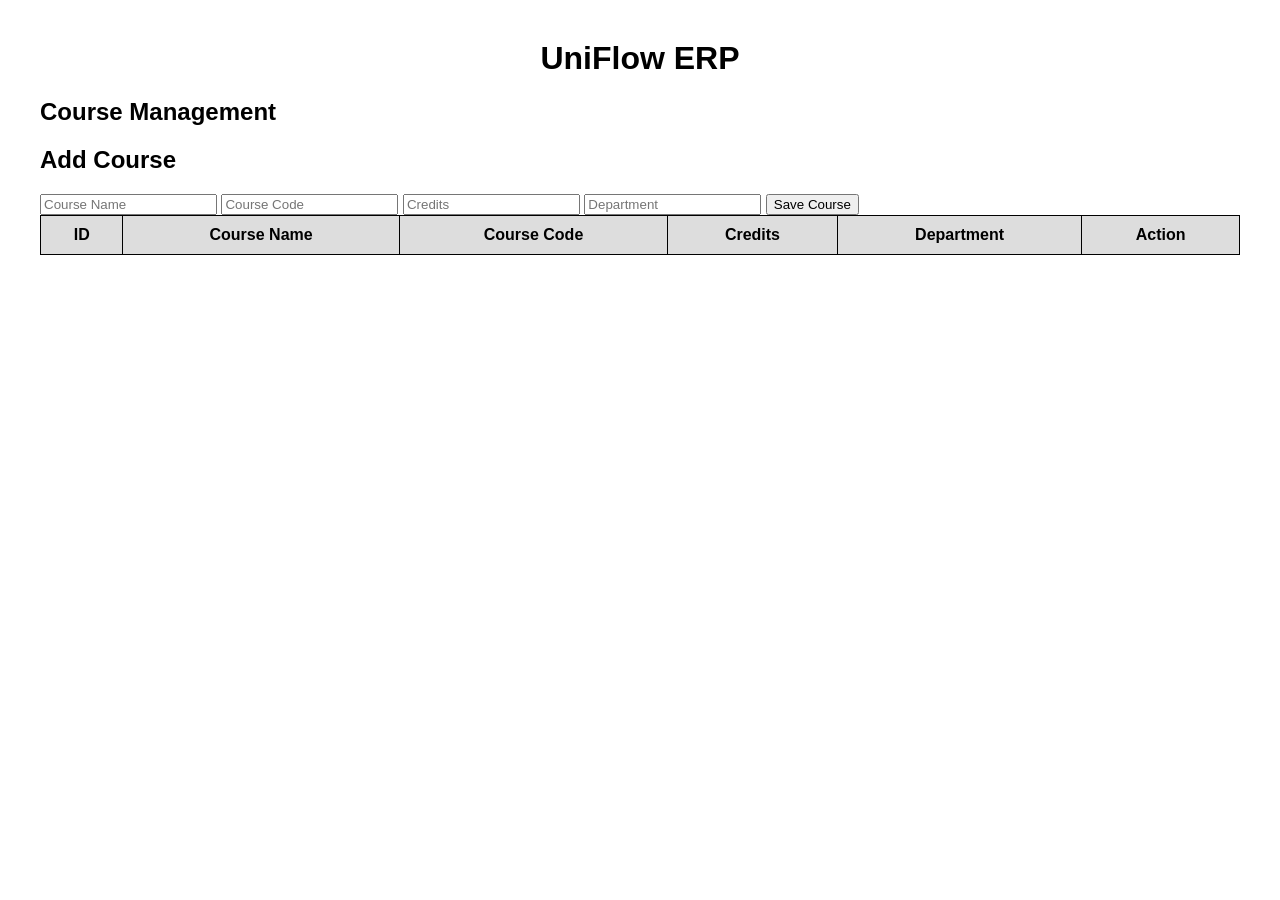
==== frontend/courses.html @ d8e91458 "Completed Course full stack CRUD module" ====
<!DOCTYPE html>
<html>

<head>

    <title>UniFlow ERP - Courses</title>

    <link rel="stylesheet" href="style.css">

</head>


<body>


<h1>UniFlow ERP</h1>

<h2>Course Management</h2>

<h2>Add Course</h2>

<div id="message"></div>

<input id="courseName" placeholder="Course Name">

<input id="courseCode" placeholder="Course Code">

<input id="credits" placeholder="Credits">

<input id="department" placeholder="Department">

<button onclick="saveCourse()">
    Save Course
</button>

<table>

    <thead>

    <tr>

        <th>ID</th>

        <th>Course Name</th>

        <th>Course Code</th>

        <th>Credits</th>

        <th>Department</th>

        <th>Action</th>

    </tr>

    </thead>

    <tbody id="courseTable">

    </tbody>


</table>


<script src="course.js"></script>


</body>

</html>
---- frontend/style.css ----
body{

    font-family: Arial;
    margin:40px;

}


h1{

    text-align:center;

}


table{

    width:100%;
    border-collapse:collapse;

}


th,td{

    border:1px solid black;
    padding:10px;
    text-align:center;

}


th{

    background:#ddd;

}

#message{

    margin:10px;
    font-weight:bold;

}
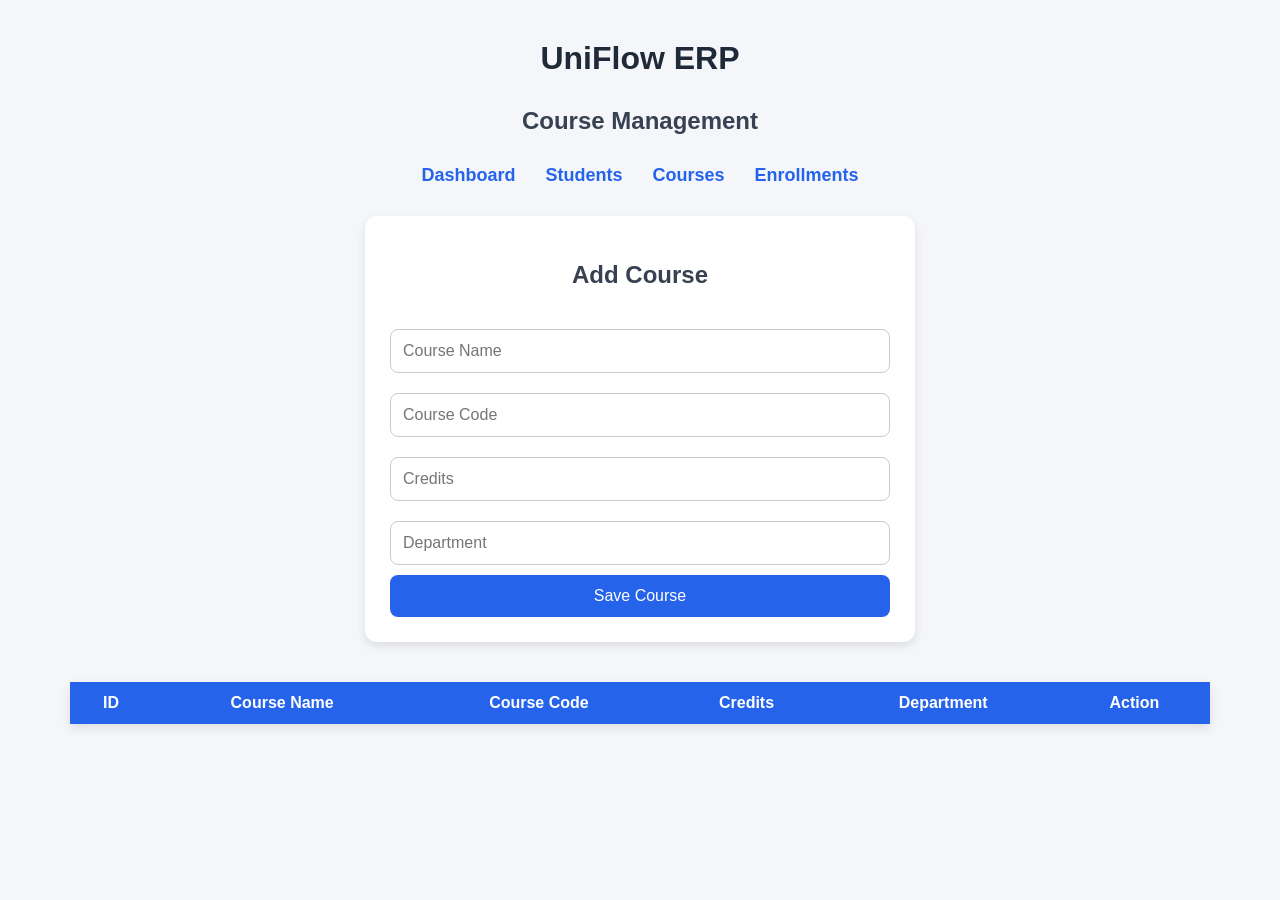
==== commit b0facfa7: "UI improvements and dashboard enhancements" ====
--- a/frontend/courses.html
+++ b/frontend/courses.html
@@ -13,13 +13,28 @@
 <body>
 
 
-<h1>UniFlow ERP</h1>
+<h1 class="page-title">UniFlow ERP</h1>
 
-<h2>Course Management</h2>
+<h2 class="page-title">Course Management</h2>
 
-<h2>Add Course</h2>
+<nav>
+
+    <a href="dashboard.html">Dashboard</a>
+
+    <a href="index.html">Students</a>
+
+    <a href="courses.html">Courses</a>
+
+    <a href="enrollments.html">Enrollments</a>
+
+</nav>
+
 
 <div id="message"></div>
+
+<div class="form-container">
+
+<h2 class="page-title">Add Course</h2>
 
 <input id="courseName" placeholder="Course Name">
 
@@ -32,6 +47,8 @@
 <button onclick="saveCourse()">
     Save Course
 </button>
+
+</div>
 
 <table>
 
@@ -65,6 +82,7 @@
 
 <script src="course.js"></script>
 
+<div id="toast"></div>
 
 </body>
 
--- a/frontend/style.css
+++ b/frontend/style.css
@@ -1,44 +1,334 @@
 body{
-
-    font-family: Arial;
     margin:40px;
-
-}
-
+    font-family:Arial, Helvetica, sans-serif;
+    background:#f4f6f9;
+}
 
 h1{
-
-    text-align:center;
-
-}
-
+    text-align:center;
+    color:#1f2937;
+}
+
+h2{
+    color:#374151;
+}
+
+.dashboard{
+
+    display:flex;
+
+    justify-content:center;
+
+    gap:30px;
+
+    margin-top:50px;
+
+}
+
+.card{
+
+    width:220px;
+
+    padding:30px;
+
+    background:white;
+
+    border-radius:12px;
+
+    text-align:center;
+
+    text-decoration:none;
+
+    color:black;
+
+    box-shadow:0px 4px 10px rgba(0,0,0,0.15);
+
+    transition:0.3s;
+
+}
+
+.card:hover{
+
+    transform:translateY(-8px);
+
+    box-shadow:0px 8px 20px rgba(0,0,0,0.25);
+
+}
+
+nav{
+
+    display:flex;
+
+    justify-content:center;
+
+    gap:30px;
+
+    margin:30px 0;
+
+}
+
+nav a{
+
+    text-decoration:none;
+
+    color:#2563eb;
+
+    font-weight:bold;
+
+    font-size:18px;
+
+}
+
+nav a:hover{
+
+    color:#1d4ed8;
+
+}
+
+.form-container{
+
+    width:500px;
+
+    margin:30px auto;
+
+    background:white;
+
+    padding:25px;
+
+    border-radius:12px;
+
+    box-shadow:0 4px 10px rgba(0,0,0,0.1);
+
+}
+
+input,
+select{
+
+    width:100%;
+
+    padding:12px;
+
+    margin:10px 0;
+
+    border:1px solid #ccc;
+
+    border-radius:8px;
+
+    font-size:16px;
+
+    box-sizing:border-box;
+
+}
+
+button{
+
+    width:100%;
+
+    padding:12px;
+
+    border:none;
+
+    border-radius:8px;
+
+    background:#2563eb;
+
+    color:white;
+
+    font-size:16px;
+
+    cursor:pointer;
+
+    transition:0.3s;
+
+}
+
+button:hover{
+
+    background:#1d4ed8;
+
+}
 
 table{
 
-    width:100%;
+    max-width:1500px;
+
+    width:95%;
+
+    margin:40px auto;
+
     border-collapse:collapse;
 
-}
-
-
-th,td{
-
-    border:1px solid black;
-    padding:10px;
-    text-align:center;
-
-}
-
+    background:white;
+
+    box-shadow:0 4px 10px rgba(0,0,0,0.1);
+
+}
 
 th{
 
-    background:#ddd;
-
+    background:#2563eb;
+
+    color:white;
+
+    padding:12px;
+
+}
+
+td{
+
+    padding:12px;
+
+    text-align:center;
+
+}
+
+tr:nth-child(even){
+
+    background:#f3f4f6;
+
+}
+
+tr:hover{
+
+    background:#dbeafe;
+
+}
+
+.page-title{
+
+    text-align:center;
+
+    margin-top:20px;
+
+    margin-bottom:30px;
+
+}
+
+.delete-btn{
+
+    background:#dc3545;
+
+}
+
+.delete-btn:hover{
+
+    background:#bb2d3b;
+
+}
+
+h1{
+
+    margin-top:30px;
+
+    margin-bottom:15px;
+
+}
+
+h3{
+     text-align:center;
+     color:#1f2937;
 }
 
 #message{
 
-    margin:10px;
+    position:fixed;
+
+    top:20px;
+
+    right:20px;
+
+    padding:15px 25px;
+
+    background:#16a34a;
+
+    color:white;
+
+    border-radius:8px;
+
+    box-shadow:0 4px 10px rgba(0,0,0,0.2);
+
+    opacity:0;
+
+    transition:opacity 0.4s ease;
+
+    z-index:1000;
+
     font-weight:bold;
 
-}+}
+
+.stats-container{
+
+    display:flex;
+
+    justify-content:center;
+
+    gap:30px;
+
+    margin-top:50px;
+
+    flex-wrap:wrap;
+
+}
+
+.card{
+
+    width:250px;
+
+    background:white;
+
+    padding:30px;
+
+    text-align:center;
+
+    border-radius:12px;
+
+    box-shadow:0 5px 15px rgba(0,0,0,0.1);
+
+    transition:0.3s;
+
+}
+
+.card:hover{
+
+    transform:translateY(-5px);
+
+}
+
+.action-buttons{
+
+    display:flex;
+
+    justify-content:center;
+
+    gap:10px;
+
+}
+
+.action-buttons button{
+
+    width:90px;
+
+}
+
+.delete-btn{
+
+    background:#dc3545;
+
+}
+
+.delete-btn:hover{
+
+    background:#bb2d3b;
+
+}
+
+<div class="search-container">
+
+    <input
+        type="text"
+        id="searchInput"
+        placeholder="Search by name..."
+        onkeyup="searchStudent()">
+
+</div>
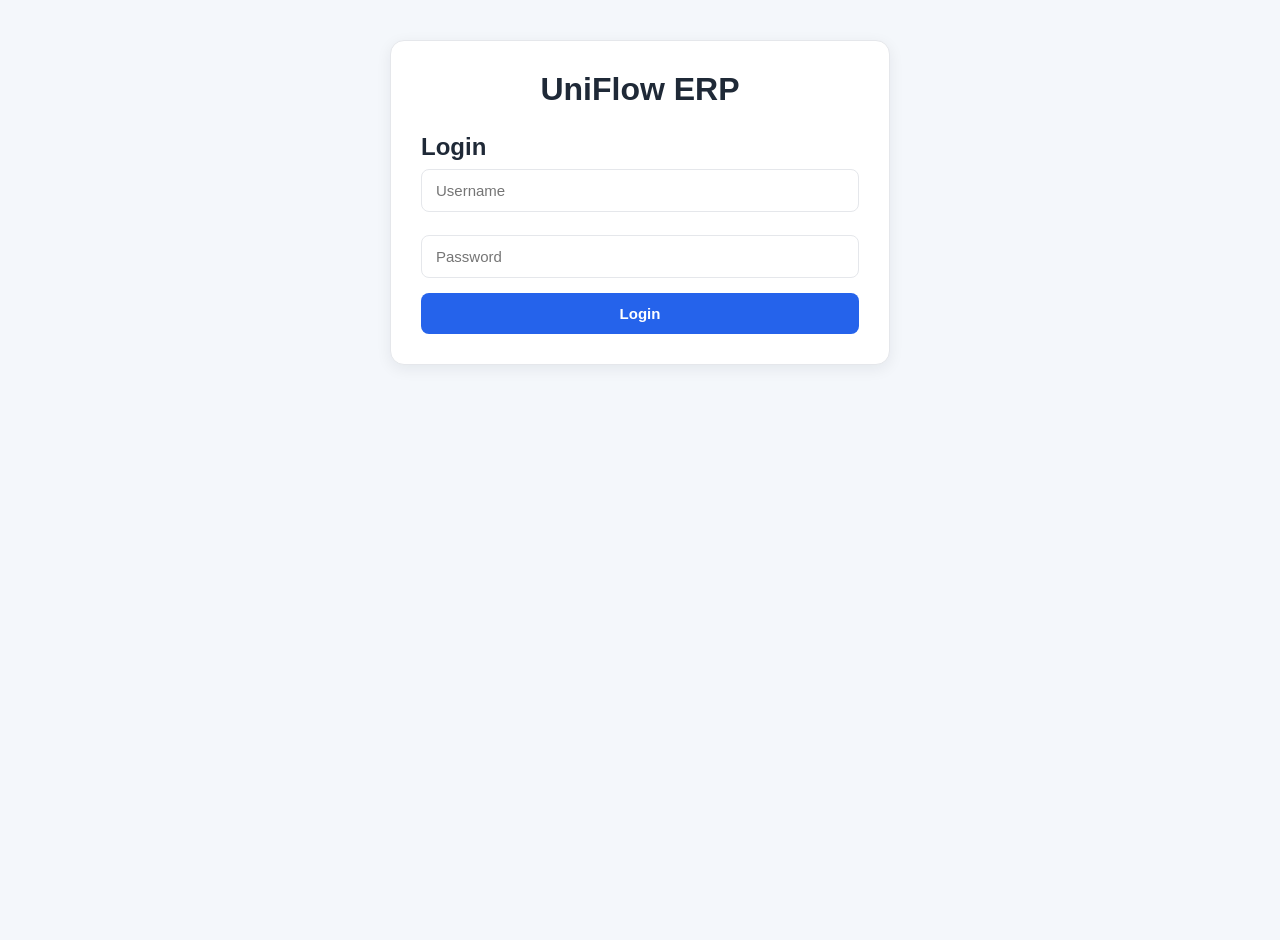
==== commit 76b00cf8: "Update UniFlow frontend and faculty features" ====
--- a/frontend/courses.html
+++ b/frontend/courses.html
@@ -1,89 +1,241 @@
 <!DOCTYPE html>
-<html>
+<html lang="en">
 
 <head>
 
-    <title>UniFlow ERP - Courses</title>
+    <meta charset="UTF-8">
+
+    <meta name="viewport" content="width=device-width, initial-scale=1.0">
+
+    <title>Course Management - UniFlow</title>
 
     <link rel="stylesheet" href="style.css">
 
 </head>
 
-
 <body>
 
-
-<h1 class="page-title">UniFlow ERP</h1>
-
-<h2 class="page-title">Course Management</h2>
-
-<nav>
-
-    <a href="dashboard.html">Dashboard</a>
-
-    <a href="index.html">Students</a>
-
-    <a href="courses.html">Courses</a>
-
-    <a href="enrollments.html">Enrollments</a>
-
-</nav>
-
-
-<div id="message"></div>
-
-<div class="form-container">
-
-<h2 class="page-title">Add Course</h2>
-
-<input id="courseName" placeholder="Course Name">
-
-<input id="courseCode" placeholder="Course Code">
-
-<input id="credits" placeholder="Credits">
-
-<input id="department" placeholder="Department">
-
-<button onclick="saveCourse()">
-    Save Course
-</button>
+<div class="dashboard-layout">
+
+    <!-- Sidebar -->
+
+    <aside class="sidebar">
+
+        <div class="sidebar-logo">
+            Uni<span>Flow</span>
+        </div>
+
+        <nav class="sidebar-menu">
+
+            <a href="dashboard.html">
+                Dashboard
+            </a>
+
+            <a href="index.html">
+                Students
+            </a>
+
+            <a href="courses.html" class="active">
+                Courses
+            </a>
+
+            <a href="enrollments.html">
+                Enrollments
+            </a>
+
+        </nav>
+
+    </aside>
+
+
+    <!-- Main Content -->
+
+    <main class="dashboard-main">
+
+        <!-- Top Bar -->
+
+        <div class="dashboard-topbar">
+
+            <div>
+
+                <h2>Course Management</h2>
+
+                <p class="dashboard-subtitle">
+                    Create and manage courses in the UniFlow ERP system.
+                </p>
+
+            </div>
+
+            <div class="user-info">
+
+                <button
+                        class="logout-btn"
+                        onclick="logout()">
+                    Logout
+                </button>
+
+            </div>
+
+        </div>
+
+
+        <!-- Page Heading -->
+
+        <div class="page-title">
+
+            <h1>
+                Courses
+            </h1>
+
+            <p>
+                Add new courses and manage existing course records.
+            </p>
+
+        </div>
+
+
+        <!-- Add Course -->
+
+        <div class="form-container course-form">
+
+            <h2>
+                Add Course
+            </h2>
+
+            <div class="form-group">
+
+                <label for="courseName">
+                    Course Name
+                </label>
+
+                <input
+                        id="courseName"
+                        type="text"
+                        placeholder="Enter course name"
+                >
+
+            </div>
+
+
+            <div class="form-group">
+
+                <label for="courseCode">
+                    Course Code
+                </label>
+
+                <input
+                        id="courseCode"
+                        type="text"
+                        placeholder="Enter course code"
+                >
+
+            </div>
+
+
+            <div class="form-group">
+
+                <label for="credits">
+                    Credits
+                </label>
+
+                <input
+                        id="credits"
+                        type="number"
+                        min="1"
+                        placeholder="Enter credits"
+                >
+
+            </div>
+
+
+            <div class="form-group">
+
+                <label for="department">
+                    Department
+                </label>
+
+                <input
+                        id="department"
+                        type="text"
+                        placeholder="Enter department"
+                >
+
+            </div>
+
+
+            <button onclick="saveCourse()">
+                Add Course
+            </button>
+
+        </div>
+
+
+        <!-- Course Table -->
+
+        <div class="content-panel course-list-panel">
+
+            <div class="section-header">
+
+                <div>
+
+                    <h3>
+                        Course List
+                    </h3>
+
+                    <p>
+                        All courses currently registered in the system.
+                    </p>
+
+                </div>
+
+            </div>
+
+
+            <div class="table-container">
+
+                <table>
+
+                    <thead>
+
+                    <tr>
+
+                        <th>ID</th>
+
+                        <th>Course Name</th>
+
+                        <th>Course Code</th>
+
+                        <th>Credits</th>
+
+                        <th>Department</th>
+
+                        <th>Action</th>
+
+                    </tr>
+
+                    </thead>
+
+
+                    <tbody id="courseTable">
+
+                    </tbody>
+
+                </table>
+
+            </div>
+
+        </div>
+
+
+        <div id="message"></div>
+
+    </main>
 
 </div>
 
-<table>
-
-    <thead>
-
-    <tr>
-
-        <th>ID</th>
-
-        <th>Course Name</th>
-
-        <th>Course Code</th>
-
-        <th>Credits</th>
-
-        <th>Department</th>
-
-        <th>Action</th>
-
-    </tr>
-
-    </thead>
-
-    <tbody id="courseTable">
-
-    </tbody>
-
-
-</table>
-
 
 <script src="course.js"></script>
 
-<div id="toast"></div>
-
 </body>
 
 </html>
--- a/frontend/style.css
+++ b/frontend/style.css
@@ -1,334 +1,3102 @@
-body{
-    margin:40px;
-    font-family:Arial, Helvetica, sans-serif;
-    background:#f4f6f9;
-}
-
-h1{
-    text-align:center;
-    color:#1f2937;
-}
-
-h2{
-    color:#374151;
-}
-
-.dashboard{
-
-    display:flex;
-
-    justify-content:center;
-
-    gap:30px;
-
-    margin-top:50px;
-
-}
-
-.card{
-
-    width:220px;
-
-    padding:30px;
-
-    background:white;
-
-    border-radius:12px;
-
-    text-align:center;
-
-    text-decoration:none;
-
-    color:black;
-
-    box-shadow:0px 4px 10px rgba(0,0,0,0.15);
-
-    transition:0.3s;
-
-}
-
-.card:hover{
-
-    transform:translateY(-8px);
-
-    box-shadow:0px 8px 20px rgba(0,0,0,0.25);
-
-}
-
-nav{
-
-    display:flex;
-
-    justify-content:center;
-
-    gap:30px;
-
-    margin:30px 0;
-
-}
-
-nav a{
-
-    text-decoration:none;
-
-    color:#2563eb;
-
-    font-weight:bold;
-
-    font-size:18px;
-
-}
-
-nav a:hover{
-
-    color:#1d4ed8;
-
-}
-
-.form-container{
-
-    width:500px;
-
-    margin:30px auto;
-
-    background:white;
-
-    padding:25px;
-
-    border-radius:12px;
-
-    box-shadow:0 4px 10px rgba(0,0,0,0.1);
-
+/* =========================================================
+   UniFlow ERP - Global Styles
+   ========================================================= */
+
+* {
+    box-sizing: border-box;
+    margin: 0;
+    padding: 0;
+}
+
+:root {
+    --primary: #2563eb;
+    --primary-dark: #1d4ed8;
+    --primary-light: #eff6ff;
+
+    --sidebar: #111827;
+    --sidebar-hover: #1f2937;
+
+    --background: #f4f7fb;
+    --surface: #ffffff;
+
+    --text: #1f2937;
+    --muted: #6b7280;
+
+    --success: #16a34a;
+    --danger: #dc3545;
+    --warning: #f59e0b;
+
+    --border: #e5e7eb;
+
+    --radius: 14px;
+
+    --shadow:
+        0 4px 15px rgba(15, 23, 42, 0.07);
+
+    --shadow-hover:
+        0 10px 25px rgba(15, 23, 42, 0.12);
+}
+
+
+/* =========================================================
+   BODY
+   ========================================================= */
+
+body {
+    font-family:
+        Arial,
+        Helvetica,
+        sans-serif;
+
+    background: var(--background);
+
+    color: var(--text);
+
+    min-height: 100vh;
+}
+
+
+/* =========================================================
+   HEADINGS
+   ========================================================= */
+
+h1 {
+    color: var(--text);
+    font-size: 32px;
+    margin-bottom: 12px;
+}
+
+h2 {
+    color: var(--text);
+}
+
+h3 {
+    color: var(--text);
+}
+
+p {
+    line-height: 1.6;
+}
+
+
+/* =========================================================
+   BUTTONS
+   ========================================================= */
+
+button {
+    width: 100%;
+
+    padding: 12px 18px;
+
+    border: none;
+    border-radius: 8px;
+
+    background: var(--primary);
+    color: white;
+
+    font-size: 15px;
+    font-weight: 600;
+
+    cursor: pointer;
+
+    transition:
+        background 0.2s ease,
+        transform 0.2s ease;
+}
+
+button:hover {
+    background: var(--primary-dark);
+    transform: translateY(-1px);
+}
+
+
+/* =========================================================
+   SECONDARY BUTTON
+   ========================================================= */
+
+.secondary-button {
+    width: auto;
+
+    background: white;
+
+    color: var(--text);
+
+    border: 1px solid var(--border);
+
+    padding: 11px 18px;
+}
+
+.secondary-button:hover {
+    background: #f8fafc;
+
+    color: var(--primary);
+
+    border-color: #cbd5e1;
+}
+
+
+/* =========================================================
+   TOP NAVBAR
+   ========================================================= */
+
+.navbar {
+    height: 70px;
+
+    display: flex;
+
+    align-items: center;
+
+    justify-content: space-between;
+
+    padding: 0 30px;
+
+    background: var(--surface);
+
+    border-bottom: 1px solid var(--border);
+
+    box-shadow:
+        0 2px 8px rgba(0, 0, 0, 0.04);
+
+    position: sticky;
+
+    top: 0;
+
+    z-index: 100;
+}
+
+.navbar h2 {
+    color: var(--primary);
+
+    font-size: 25px;
+
+    font-weight: 700;
+}
+
+.navbar button {
+    width: auto;
+
+    padding: 10px 22px;
+}
+
+
+/* =========================================================
+   MAIN CONTAINER
+   ========================================================= */
+
+.container {
+    width: min(1200px, 92%);
+
+    margin: 40px auto;
+
+    text-align: center;
+}
+
+
+/* =========================================================
+   PAGE TITLE
+   ========================================================= */
+
+.page-title {
+    text-align: left;
+
+    margin-bottom: 30px;
+
+    text-align: center;
+}
+
+.page-title h1 {
+    margin-bottom: 5px;
+    text-align: center;
+}
+
+.page-title p {
+    color: var(--muted);
+
+    font-size: 15px;
+    text-align: center;
+}
+
+
+/* =========================================================
+   NEW DASHBOARD LAYOUT
+   ========================================================= */
+
+.app-layout {
+    display: flex;
+
+    min-height: 100vh;
+}
+
+
+/* =========================================================
+   SIDEBAR
+   ========================================================= */
+
+.sidebar {
+    width: 250px;
+
+    min-height: 100vh;
+
+    position: fixed;
+
+    left: 0;
+    top: 0;
+    bottom: 0;
+
+    background: var(--sidebar);
+
+    color: white;
+
+    padding: 24px 16px;
+
+    display: flex;
+
+    flex-direction: column;
+
+    z-index: 200;
+}
+
+
+/* =========================================================
+   BRAND
+   ========================================================= */
+
+.brand {
+    display: flex;
+
+    align-items: center;
+
+    gap: 12px;
+
+    padding:
+        0 10px
+        25px;
+}
+
+.brand-logo {
+    width: 40px;
+    height: 40px;
+
+    display: flex;
+
+    align-items: center;
+    justify-content: center;
+
+    background: var(--primary);
+
+    color: white;
+
+    border-radius: 10px;
+
+    font-size: 20px;
+
+    font-weight: 700;
+}
+
+.brand h2 {
+    color: white;
+
+    font-size: 20px;
+
+    margin: 0;
+}
+
+.brand span {
+    display: block;
+
+    color: #9ca3af;
+
+    font-size: 11px;
+
+    margin-top: 2px;
+}
+
+
+/* =========================================================
+   SIDEBAR USER
+   ========================================================= */
+
+.sidebar-user {
+    display: flex;
+
+    align-items: center;
+
+    gap: 12px;
+
+    padding:
+        15px 10px;
+
+    margin-bottom: 20px;
+
+    border-top: 1px solid #374151;
+
+    border-bottom: 1px solid #374151;
+}
+
+.user-avatar {
+    width: 38px;
+    height: 38px;
+
+    display: flex;
+
+    align-items: center;
+    justify-content: center;
+
+    border-radius: 50%;
+
+    background: #374151;
+
+    color: white;
+
+    font-weight: 700;
+}
+
+.sidebar-user strong {
+    display: block;
+
+    color: white;
+
+    font-size: 14px;
+}
+
+.sidebar-user span {
+    display: block;
+
+    color: #9ca3af;
+
+    font-size: 11px;
+
+    margin-top: 3px;
+}
+
+
+/* =========================================================
+   SIDEBAR SECTION
+   ========================================================= */
+
+.sidebar-section {
+    margin-bottom: 25px;
+}
+
+.sidebar-heading {
+    color: #6b7280;
+
+    font-size: 10px;
+
+    font-weight: 700;
+
+    letter-spacing: 1px;
+
+    padding:
+        0 10px
+        8px;
+}
+
+
+/* =========================================================
+   SIDEBAR LINKS
+   ========================================================= */
+
+.sidebar-link {
+    display: flex;
+
+    align-items: center;
+
+    gap: 12px;
+
+    padding: 11px 12px;
+
+    margin-bottom: 4px;
+
+    border-radius: 8px;
+
+    text-decoration: none;
+
+    color: #d1d5db;
+
+    font-size: 14px;
+
+    transition:
+        background 0.2s ease,
+        color 0.2s ease;
+}
+
+.sidebar-link:hover {
+    background: var(--sidebar-hover);
+
+    color: white;
+}
+
+.sidebar-link.active {
+    background: var(--primary);
+
+    color: white;
+}
+
+.sidebar-icon {
+    width: 20px;
+
+    text-align: center;
+
+    font-size: 16px;
+}
+
+
+/* =========================================================
+   SIDEBAR FOOTER
+   ========================================================= */
+
+.sidebar-footer {
+    margin-top: auto;
+
+    padding:
+        15px 10px 5px;
+
+    border-top: 1px solid #374151;
+}
+
+.sidebar-footer strong {
+    display: block;
+
+    color: white;
+
+    font-size: 12px;
+}
+
+.sidebar-footer span {
+    display: block;
+
+    color: #9ca3af;
+
+    font-size: 10px;
+
+    margin-top: 4px;
+}
+
+.sidebar-footer small {
+    display: block;
+
+    color: #6b7280;
+
+    font-size: 9px;
+
+    margin-top: 8px;
+}
+
+
+/* =========================================================
+   MAIN CONTENT
+   ========================================================= */
+
+.main-content {
+    width: 100%;
+
+    margin-left: 250px;
+
+    padding: 40px;
+
+    min-height: 100vh;
+}
+
+
+/* =========================================================
+   PAGE HEADER
+   ========================================================= */
+
+.page-header {
+    display: flex;
+
+    align-items: center;
+
+    justify-content: space-between;
+
+    gap: 30px;
+
+    margin-bottom: 35px;
+}
+
+.page-eyebrow {
+    color: var(--primary);
+
+    font-size: 11px;
+
+    font-weight: 700;
+
+    letter-spacing: 1.2px;
+
+    margin-bottom: 7px;
+}
+
+.page-header h1 {
+    margin-bottom: 5px;
+
+    font-size: 32px;
+}
+
+.page-subtitle {
+    color: var(--muted);
+
+    font-size: 14px;
+}
+
+
+/* =========================================================
+   CONTENT SECTION
+   ========================================================= */
+
+.content-section {
+    width: 100%;
+}
+
+.section-header {
+    display: flex;
+
+    align-items: center;
+
+    justify-content: space-between;
+
+    margin-bottom: 20px;
+}
+
+.section-header h2 {
+    font-size: 20px;
+
+    margin-bottom: 4px;
+}
+
+.section-header p {
+    color: var(--muted);
+
+    font-size: 13px;
+}
+
+
+/* =========================================================
+   DASHBOARD
+   ========================================================= */
+
+.dashboard {
+    display: grid;
+
+    grid-template-columns:
+        repeat(3, 1fr);
+
+    gap: 25px;
+
+    margin-top: 35px;
+}
+
+
+/* =========================================================
+   DASHBOARD CARDS
+   ========================================================= */
+
+.dashboard-card,
+.card,
+.student-card,
+.course-card,
+.stat-card {
+
+    background: var(--surface);
+
+    border: 1px solid var(--border);
+
+    border-radius: var(--radius);
+
+    box-shadow: var(--shadow);
+
+    transition:
+        transform 0.2s ease,
+        box-shadow 0.2s ease;
+}
+
+.dashboard-card:hover,
+.card:hover,
+.student-card:hover,
+.course-card:hover,
+.stat-card:hover {
+
+    transform: translateY(-4px);
+
+    box-shadow: var(--shadow-hover);
+}
+
+
+/* =========================================================
+   DASHBOARD CARD
+   ========================================================= */
+
+.dashboard-card {
+    padding: 28px;
+
+    text-align: center;
+
+    cursor: pointer;
+}
+
+.dashboard-card h2 {
+    font-size: 42px;
+
+    margin-bottom: 15px;
+}
+
+.dashboard-card h3 {
+    font-size: 20px;
+
+    margin-bottom: 8px;
+}
+
+.dashboard-card p {
+    color: var(--muted);
+
+    font-size: 14px;
+}
+
+
+/* =========================================================
+   STUDENT DASHBOARD
+   ========================================================= */
+
+.student-dashboard-cards {
+    display: grid;
+
+    grid-template-columns:
+        repeat(2, 1fr);
+
+    gap: 25px;
+
+    max-width: 1000px;
+
+    margin: 40px auto;
+}
+
+.student-card {
+    padding: 30px;
+
+    cursor: pointer;
+}
+
+.student-card h2 {
+    margin-bottom: 12px;
+}
+
+.student-card p {
+    color: var(--muted);
+
+    margin: 8px 0;
+}
+
+
+/* =========================================================
+   COURSE GRID
+   ========================================================= */
+
+.courses-grid {
+    display: grid;
+
+    grid-template-columns:
+        repeat(2, 1fr);
+
+    gap: 20px;
+}
+
+
+/* =========================================================
+   COURSE CARD
+   ========================================================= */
+
+.course-card {
+    padding: 25px;
+
+    margin-bottom: 0;
+}
+
+.course-card h2 {
+    color: var(--primary);
+
+    margin-bottom: 15px;
+}
+
+.course-card p {
+    margin: 8px 0;
+
+    color: var(--muted);
+}
+
+
+/* =========================================================
+   STUDENTS GRID
+   ========================================================= */
+
+.students-grid {
+    display: grid;
+
+    grid-template-columns:
+        repeat(2, 1fr);
+
+    gap: 20px;
+}
+
+
+/* =========================================================
+   STUDENT CARD
+   ========================================================= */
+
+.student-card {
+    padding: 24px;
+
+    cursor: default;
+}
+
+.student-card-header {
+    display: flex;
+
+    align-items: center;
+
+    gap: 13px;
+
+    margin-bottom: 22px;
+}
+
+.student-avatar {
+    width: 45px;
+    height: 45px;
+
+    display: flex;
+
+    align-items: center;
+    justify-content: center;
+
+    border-radius: 50%;
+
+    background: var(--primary-light);
+
+    color: var(--primary);
+
+    font-size: 18px;
+
+    font-weight: 700;
+}
+
+.student-card h2 {
+    font-size: 17px;
+
+    margin-bottom: 4px;
+}
+
+.student-email {
+    color: var(--muted);
+
+    font-size: 12px;
+}
+
+.student-details {
+    display: grid;
+
+    grid-template-columns:
+        repeat(2, 1fr);
+
+    gap: 15px;
+
+    padding-bottom: 18px;
+
+    border-bottom:
+        1px solid var(--border);
+
+    margin-bottom: 18px;
+}
+
+.student-detail {
+    display: flex;
+
+    flex-direction: column;
+
+    gap: 5px;
+}
+
+.detail-label {
+    color: var(--muted);
+
+    font-size: 11px;
+
+    text-transform: uppercase;
+
+    letter-spacing: 0.5px;
+}
+
+.student-detail strong {
+    font-size: 13px;
+}
+
+.student-course {
+    display: flex;
+
+    flex-direction: column;
+
+    gap: 5px;
+}
+
+.student-course strong {
+    font-size: 14px;
+}
+
+.course-code {
+    color: var(--primary);
+
+    font-size: 12px;
+
+    font-weight: 600;
+}
+
+
+/* =========================================================
+   STATISTICS
+   ========================================================= */
+
+.statistics-grid {
+    display: grid;
+
+    grid-template-columns:
+        repeat(3, 1fr);
+
+    gap: 20px;
+}
+
+.stats-container {
+    display: grid;
+
+    grid-template-columns:
+        repeat(3, 1fr);
+
+    gap: 25px;
+
+    margin-top: 35px;
+}
+
+.stat-card {
+    padding: 25px;
+
+    text-align: left;
+    text-align: center;
+}
+
+.stat-icon {
+    width: 45px;
+    height: 45px;
+
+    display: flex;
+
+    align-items: center;
+    justify-content: center;
+
+    border-radius: 10px;
+
+    font-size: 20px;
+
+    margin-bottom: 18px;
+}
+
+.blue-icon {
+    background: #eff6ff;
+
+    color: #2563eb;
+}
+
+.green-icon {
+    background: #f0fdf4;
+
+    color: #16a34a;
+}
+
+.purple-icon {
+    background: #faf5ff;
+
+    color: #9333ea;
+}
+
+.stat-content {
+    display: flex;
+
+    flex-direction: column;
+
+    gap: 5px;
+}
+
+.stat-content span {
+    color: var(--muted);
+
+    font-size: 13px;
+}
+
+.stat-content strong {
+    color: var(--text);
+
+    font-size: 32px;
+}
+
+.stat-card p {
+    color: var(--muted);
+
+    font-size: 12px;
+
+    margin-top: 12px;
+}
+
+
+/* =========================================================
+   FORMS
+   ========================================================= */
+
+.form-container {
+    width: min(500px, 92%);
+
+    margin: 40px auto;
+
+    background: var(--surface);
+
+    padding: 30px;
+
+    border-radius: var(--radius);
+
+    box-shadow: var(--shadow);
+
+    border: 1px solid var(--border);
+}
+
+.form-container h1 {
+    text-align: center;
+
+    margin-bottom: 25px;
 }
 
 input,
-select{
-
-    width:100%;
-
-    padding:12px;
-
-    margin:10px 0;
-
-    border:1px solid #ccc;
-
-    border-radius:8px;
-
-    font-size:16px;
-
-    box-sizing:border-box;
-
-}
-
-button{
-
-    width:100%;
-
-    padding:12px;
-
-    border:none;
-
-    border-radius:8px;
-
-    background:#2563eb;
-
-    color:white;
-
-    font-size:16px;
-
-    cursor:pointer;
-
-    transition:0.3s;
-
-}
-
-button:hover{
-
-    background:#1d4ed8;
-
-}
-
-table{
-
-    max-width:1500px;
-
-    width:95%;
-
-    margin:40px auto;
-
-    border-collapse:collapse;
-
-    background:white;
-
-    box-shadow:0 4px 10px rgba(0,0,0,0.1);
-
-}
-
-th{
-
-    background:#2563eb;
-
-    color:white;
-
-    padding:12px;
-
-}
-
-td{
-
-    padding:12px;
-
-    text-align:center;
-
-}
-
-tr:nth-child(even){
-
-    background:#f3f4f6;
-
-}
-
-tr:hover{
-
-    background:#dbeafe;
-
-}
-
-.page-title{
-
-    text-align:center;
-
-    margin-top:20px;
-
-    margin-bottom:30px;
-
-}
-
-.delete-btn{
-
-    background:#dc3545;
-
-}
-
-.delete-btn:hover{
-
-    background:#bb2d3b;
-
-}
-
-h1{
-
-    margin-top:30px;
-
-    margin-bottom:15px;
-
-}
-
-h3{
-     text-align:center;
-     color:#1f2937;
-}
-
-#message{
-
-    position:fixed;
-
-    top:20px;
-
-    right:20px;
-
-    padding:15px 25px;
-
-    background:#16a34a;
-
-    color:white;
-
-    border-radius:8px;
-
-    box-shadow:0 4px 10px rgba(0,0,0,0.2);
-
-    opacity:0;
-
-    transition:opacity 0.4s ease;
-
-    z-index:1000;
-
-    font-weight:bold;
-
-}
-
-.stats-container{
-
-    display:flex;
-
-    justify-content:center;
-
-    gap:30px;
-
-    margin-top:50px;
-
-    flex-wrap:wrap;
-
-}
-
-.card{
-
-    width:250px;
-
-    background:white;
-
-    padding:30px;
-
-    text-align:center;
-
-    border-radius:12px;
-
-    box-shadow:0 5px 15px rgba(0,0,0,0.1);
-
-    transition:0.3s;
-
-}
-
-.card:hover{
-
-    transform:translateY(-5px);
-
-}
-
-.action-buttons{
-
-    display:flex;
-
-    justify-content:center;
-
-    gap:10px;
-
-}
-
-.action-buttons button{
-
-    width:90px;
-
-}
-
-.delete-btn{
-
-    background:#dc3545;
-
-}
-
-.delete-btn:hover{
-
-    background:#bb2d3b;
-
-}
-
-<div class="search-container">
-
-    <input
-        type="text"
-        id="searchInput"
-        placeholder="Search by name..."
-        onkeyup="searchStudent()">
-
-</div>+select {
+    width: 100%;
+
+    padding: 12px 14px;
+
+    margin: 8px 0 15px;
+
+    border: 1px solid var(--border);
+
+    border-radius: 8px;
+
+    font-size: 15px;
+
+    background: white;
+
+    outline: none;
+
+    transition: 0.2s;
+}
+
+input:focus,
+select:focus {
+    border-color: var(--primary);
+
+    box-shadow:
+        0 0 0 3px
+        rgba(37, 99, 235, 0.12);
+}
+
+
+/* =========================================================
+   TABLES
+   ========================================================= */
+
+.table-container {
+    width: 100%;
+
+    overflow-x: auto;
+
+    margin-top: 30px;
+}
+
+table {
+    width: 100%;
+
+    border-collapse: collapse;
+
+    background: var(--surface);
+
+    border-radius: var(--radius);
+
+    overflow: hidden;
+
+    box-shadow: var(--shadow);
+}
+
+th {
+    background: var(--primary);
+
+    color: white;
+
+    padding: 14px;
+
+    text-align: left;
+
+    font-size: 14px;
+}
+
+td {
+    padding: 14px;
+
+    border-bottom:
+        1px solid var(--border);
+
+    color: var(--text);
+
+    font-size: 14px;
+}
+
+tr:nth-child(even) {
+    background: #f8fafc;
+}
+
+tr:hover {
+    background: var(--primary-light);
+}
+
+
+/* =========================================================
+   EMPTY STATE
+   ========================================================= */
+
+.empty-message {
+    background: var(--surface);
+
+    padding: 45px 25px;
+
+    border-radius: var(--radius);
+
+    text-align: center;
+
+    box-shadow: var(--shadow);
+
+    border: 1px solid var(--border);
+
+    width: 100%;
+}
+
+.empty-message h3 {
+    margin-bottom: 10px;
+}
+
+.empty-message p {
+    color: var(--muted);
+}
+
+
+/* =========================================================
+   LOADING CARD
+   ========================================================= */
+
+.loading-card {
+    background: var(--surface);
+
+    padding: 40px;
+
+    border-radius: var(--radius);
+
+    border: 1px solid var(--border);
+
+    text-align: center;
+
+    color: var(--muted);
+
+    grid-column: 1 / -1;
+}
+
+
+/* =========================================================
+   ERROR MESSAGE
+   ========================================================= */
+
+.error-message {
+    background: #fef2f2;
+
+    color: #b91c1c;
+
+    border: 1px solid #fecaca;
+
+    padding: 14px 18px;
+
+    border-radius: 8px;
+
+    margin-top: 20px;
+}
+
+/* =========================================================
+   OLD SIDEBAR SUPPORT
+   ========================================================= */
+
+.sidebar-logo {
+    font-size: 24px;
+
+    font-weight: 700;
+
+    padding:
+        0 15px 30px;
+
+    color: white;
+}
+
+.sidebar-logo span {
+    color: #60a5fa;
+}
+
+.sidebar-menu {
+    display: flex;
+
+    flex-direction: column;
+
+    gap: 5px;
+}
+
+.sidebar-menu a {
+    display: flex;
+
+    align-items: center;
+
+    gap: 12px;
+
+    padding: 12px 15px;
+
+    border-radius: 8px;
+
+    text-decoration: none;
+
+    color: #d1d5db;
+
+    font-size: 14px;
+
+    transition: 0.2s;
+}
+
+.sidebar-menu a:hover {
+    background: var(--sidebar-hover);
+
+    color: white;
+}
+
+.sidebar-menu a.active {
+    background: var(--primary);
+
+    color: white;
+}
+
+
+/* =========================================================
+   OLD DASHBOARD LAYOUT SUPPORT
+   ========================================================= */
+
+.dashboard-layout {
+    min-height: 100vh;
+
+    padding-left: 240px;
+}
+
+.dashboard-main {
+    padding: 30px;
+}
+
+
+/* =========================================================
+   TOP DASHBOARD BAR
+   ========================================================= */
+
+.dashboard-topbar {
+    display: flex;
+
+    align-items: center;
+
+    justify-content: space-between;
+
+    background: white;
+
+    padding: 18px 25px;
+
+    border-radius: var(--radius);
+
+    border: 1px solid var(--border);
+
+    box-shadow: var(--shadow);
+
+    margin-bottom: 30px;
+}
+
+.dashboard-topbar h2 {
+    font-size: 20px;
+}
+
+.user-info {
+    display: flex;
+
+    align-items: center;
+
+    gap: 10px;
+
+    color: var(--muted);
+
+    font-size: 14px;
+}
+
+
+/* =========================================================
+   SUMMARY CARDS
+   ========================================================= */
+
+.summary-grid {
+    display: grid;
+
+    grid-template-columns:
+        repeat(4, 1fr);
+
+    gap: 20px;
+
+    margin-bottom: 30px;
+}
+
+.summary-card {
+    background: white;
+
+    padding: 22px;
+
+    border-radius: var(--radius);
+
+    border: 1px solid var(--border);
+
+    box-shadow: var(--shadow);
+
+    text-align: center;
+}
+
+.summary-card .icon {
+    font-size: 28px;
+
+    margin-bottom: 12px;
+}
+
+.summary-card .value {
+    font-size: 28px;
+
+    font-weight: 700;
+
+    color: var(--text);
+    text-align: center;
+}
+
+.summary-card .label {
+    color: var(--muted);
+
+    font-size: 13px;
+
+    margin-top: 5px;
+    text-align: center;
+}
+
+
+/* =========================================================
+   CONTENT GRID
+   ========================================================= */
+
+.content-grid {
+    display: grid;
+
+    grid-template-columns:
+        repeat(2, 1fr);
+
+    gap: 25px;
+}
+
+.content-panel {
+    background: white;
+
+    padding: 25px;
+
+    border-radius: var(--radius);
+
+    border: 1px solid var(--border);
+
+    box-shadow: var(--shadow);
+}
+
+.content-panel h3 {
+    margin-bottom: 20px;
+
+    font-size: 18px;
+}
+
+
+/* =========================================================
+   PROFILE
+   ========================================================= */
+
+.profile-card {
+    background: white;
+
+    padding: 35px;
+
+    border-radius: var(--radius);
+
+    border: 1px solid var(--border);
+
+    box-shadow: var(--shadow);
+
+    max-width: 800px;
+
+    margin: 30px auto;
+}
+
+.profile-row {
+    display: flex;
+
+    justify-content: space-between;
+
+    padding: 15px 0;
+
+    border-bottom:
+        1px solid var(--border);
+}
+
+.profile-row:last-child {
+    border-bottom: none;
+}
+
+.profile-label {
+    font-weight: 600;
+}
+
+.profile-value {
+    color: var(--muted);
+}
+
+
+/* =========================================================
+   ACTION BUTTONS
+   ========================================================= */
+
+.action-buttons {
+    display: flex;
+
+    justify-content: center;
+
+    gap: 8px;
+}
+
+.action-buttons button {
+    width: auto;
+
+    min-width: 90px;
+}
+
+
+/* =========================================================
+   DELETE BUTTON
+   ========================================================= */
+
+.delete-btn {
+    background: var(--danger);
+}
+
+.delete-btn:hover {
+    background: #bb2d3b;
+}
+
+
+/* =========================================================
+   MOBILE
+   ========================================================= */
+
+@media (max-width: 1000px) {
+
+    .summary-grid {
+        grid-template-columns:
+            repeat(2, 1fr);
+    }
+
+    .dashboard {
+        grid-template-columns:
+            repeat(2, 1fr);
+    }
+
+    .statistics-grid {
+        grid-template-columns:
+            repeat(2, 1fr);
+    }
+
+    .courses-grid {
+        grid-template-columns: 1fr;
+    }
+
+    .students-grid {
+        grid-template-columns: 1fr;
+    }
+}
+
+
+@media (max-width: 768px) {
+
+    .sidebar {
+        width: 210px;
+    }
+
+    .main-content {
+        margin-left: 210px;
+
+        padding: 25px;
+    }
+
+    .dashboard-layout {
+        padding-left: 200px;
+    }
+
+    .dashboard-main {
+        padding: 20px;
+    }
+
+    .dashboard {
+        grid-template-columns: 1fr;
+    }
+
+    .stats-container {
+        grid-template-columns: 1fr;
+    }
+
+    .statistics-grid {
+        grid-template-columns: 1fr;
+    }
+
+    .student-dashboard-cards {
+        grid-template-columns: 1fr;
+    }
+
+    .content-grid {
+        grid-template-columns: 1fr;
+    }
+
+    .navbar {
+        padding: 0 15px;
+    }
+
+    .navbar h2 {
+        font-size: 21px;
+    }
+
+    .page-header {
+        flex-direction: column;
+
+        align-items: flex-start;
+    }
+
+    .secondary-button {
+        width: auto;
+    }
+}
+
+
+@media (max-width: 600px) {
+
+    .app-layout {
+        display: block;
+    }
+
+    .sidebar {
+        position: relative;
+
+        width: 100%;
+
+        min-height: auto;
+
+        height: auto;
+    }
+
+    .main-content {
+        margin-left: 0;
+
+        padding: 20px;
+    }
+
+    .sidebar-menu {
+        flex-direction: row;
+
+        flex-wrap: wrap;
+    }
+
+    .sidebar-menu a {
+        flex: 1 1 45%;
+    }
+
+    .sidebar-link {
+        display: inline-flex;
+    }
+
+    .summary-grid {
+        grid-template-columns: 1fr;
+    }
+
+    .form-container {
+        width: 94%;
+
+        padding: 22px;
+    }
+
+    .dashboard-topbar {
+        flex-direction: column;
+
+        align-items: flex-start;
+
+        gap: 12px;
+    }
+
+    .action-buttons {
+        flex-direction: column;
+    }
+
+    .action-buttons button {
+        width: 100%;
+    }
+
+    table {
+        min-width: 650px;
+    }
+
+    .student-details {
+        grid-template-columns: 1fr;
+    }
+}
+
+
+/* =========================================================
+   STUDENT DASHBOARD
+========================================================= */
+
+.dashboard-subtitle {
+    margin-top: 5px;
+    color: var(--muted);
+    font-size: 14px;
+}
+
+.student-dashboard-cards {
+    display: grid;
+    grid-template-columns: repeat(2, minmax(0, 1fr));
+    gap: 25px;
+    margin-top: 30px;
+    max-width: 900px;
+}
+
+.student-card {
+    display: flex;
+    align-items: center;
+    gap: 20px;
+
+    background: var(--surface);
+
+    padding: 28px;
+
+    border: 1px solid var(--border);
+
+    border-radius: var(--radius);
+
+    box-shadow: var(--shadow);
+
+    cursor: pointer;
+
+    transition:
+        transform 0.2s ease,
+        box-shadow 0.2s ease,
+        border-color 0.2s ease;
+}
+
+.student-card:hover {
+    transform: translateY(-4px);
+
+    box-shadow: var(--shadow-hover);
+
+    border-color: #bfdbfe;
+}
+
+.student-card-icon {
+    width: 55px;
+    height: 55px;
+
+    flex-shrink: 0;
+
+    display: flex;
+    align-items: center;
+    justify-content: center;
+
+    border-radius: 12px;
+
+    background: var(--primary-light);
+
+    color: var(--primary);
+
+    font-size: 20px;
+
+    font-weight: 700;
+}
+
+.student-card h2 {
+    margin: 0 0 8px;
+
+    font-size: 19px;
+}
+
+.student-card p {
+    margin: 0;
+
+    color: var(--muted);
+
+    font-size: 14px;
+
+    line-height: 1.5;
+}
+
+
+/* =========================================================
+   SIDEBAR LOGOUT
+========================================================= */
+
+.sidebar-bottom {
+    position: absolute;
+
+    left: 15px;
+    right: 15px;
+
+    bottom: 25px;
+}
+
+.sidebar-bottom button {
+    width: 100%;
+
+    background: #374151;
+}
+
+.sidebar-bottom button:hover {
+    background: #4b5563;
+}
+
+.back-button {
+    width: auto;
+    min-width: 180px;
+    margin-top: 5px;
+}
+
+
+/* =========================================================
+   STUDENT DASHBOARD RESPONSIVE
+========================================================= */
+
+@media (max-width: 768px) {
+
+    .student-dashboard-cards {
+        grid-template-columns: 1fr;
+    }
+
+}
+
+@media (max-width: 600px) {
+
+    .student-card {
+        padding: 22px;
+    }
+
+}
+
+/* =========================================================
+   COURSE MANAGEMENT
+========================================================= */
+
+.course-form {
+    width: 100%;
+    max-width: none;
+    margin: 0 0 30px;
+}
+
+.course-form h2 {
+    margin-bottom: 25px;
+    font-size: 20px;
+}
+
+.form-group {
+    margin-bottom: 5px;
+}
+
+.form-group label {
+    display: block;
+
+    margin-bottom: 6px;
+
+    color: var(--text);
+
+    font-size: 14px;
+
+    font-weight: 600;
+}
+
+.course-form button {
+    width: auto;
+    min-width: 150px;
+    margin-top: 5px;
+}
+
+.course-list-panel {
+    margin-top: 30px;
+}
+
+.section-header {
+    display: flex;
+
+    align-items: center;
+
+    justify-content: space-between;
+
+    margin-bottom: 20px;
+}
+
+.section-header h3 {
+    margin: 0 0 5px;
+
+    font-size: 19px;
+}
+
+.section-header p {
+    margin: 0;
+
+    color: var(--muted);
+
+    font-size: 14px;
+}
+
+/* =========================================================
+   ADMIN DASHBOARD
+========================================================= */
+
+.dashboard-section-title {
+    margin-top: 40px;
+    margin-bottom: 20px;
+}
+
+.admin-dashboard-card {
+    text-decoration: none;
+    color: var(--text);
+
+    padding: 30px;
+
+    text-align: left;
+}
+
+.admin-dashboard-card h3 {
+    margin-top: 18px;
+    margin-bottom: 8px;
+}
+
+.admin-dashboard-card p {
+    margin: 0;
+
+    color: var(--muted);
+
+    line-height: 1.5;
+}
+
+.admin-card-icon {
+    width: 50px;
+    height: 50px;
+
+    display: flex;
+    align-items: center;
+    justify-content: center;
+
+    border-radius: 10px;
+
+    background: var(--primary-light);
+
+    color: var(--primary);
+
+    font-size: 18px;
+
+    font-weight: 700;
+}
+
+/* =========================================================
+   STUDENT MANAGEMENT
+========================================================= */
+
+.topbar-subtitle {
+    margin-top: 4px;
+    color: var(--muted);
+    font-size: 13px;
+}
+
+.logout-btn {
+    width: auto;
+    padding: 9px 18px;
+}
+
+.section-header {
+    display: flex;
+    align-items: center;
+    justify-content: space-between;
+    gap: 20px;
+    margin-bottom: 25px;
+}
+
+.section-header h3 {
+    margin-bottom: 5px;
+}
+
+.section-header p {
+    color: var(--muted);
+    font-size: 13px;
+}
+
+.student-form-panel {
+    margin-bottom: 25px;
+}
+
+.student-form-grid {
+    display: grid;
+    grid-template-columns: repeat(2, 1fr);
+    gap: 5px 20px;
+}
+
+.form-field label {
+    display: block;
+    margin-bottom: 6px;
+    font-size: 13px;
+    font-weight: 600;
+    color: var(--text);
+}
+
+.form-actions {
+    display: flex;
+    gap: 10px;
+    margin-top: 10px;
+}
+
+.form-actions button {
+    width: auto;
+    min-width: 130px;
+}
+
+.secondary-btn {
+    background: #e5e7eb;
+    color: #374151;
+}
+
+.secondary-btn:hover {
+    background: #d1d5db;
+}
+
+.student-search {
+    width: 280px;
+}
+
+.student-search input {
+    margin: 0;
+}
+
+/* Mobile */
+
+@media (max-width: 700px) {
+
+    .student-form-grid {
+        grid-template-columns: 1fr;
+    }
+
+    .section-header {
+        flex-direction: column;
+        align-items: flex-start;
+    }
+
+    .student-search {
+        width: 100%;
+    }
+
+    .form-actions {
+        flex-direction: column;
+    }
+
+    .form-actions button {
+        width: 100%;
+    }
+}
+
+/* =========================================================
+   ADMIN HEADER
+========================================================= */
+
+.admin-header {
+    min-height: 70px;
+
+    display: flex;
+
+    align-items: center;
+
+    justify-content: space-between;
+
+    padding: 0 35px;
+
+    background: var(--surface);
+
+    border-bottom: 1px solid var(--border);
+
+    box-shadow: var(--shadow);
+}
+
+.admin-brand {
+    display: flex;
+
+    align-items: baseline;
+
+    gap: 10px;
+}
+
+.admin-brand h1 {
+    margin: 0;
+
+    color: var(--primary);
+
+    font-size: 24px;
+}
+
+.admin-brand span {
+    color: var(--muted);
+
+    font-size: 13px;
+}
+
+.logout-btn {
+    width: auto;
+
+    padding: 9px 20px;
+
+    background: var(--primary);
+}
+
+
+/* =========================================================
+   ADMIN CONTAINER
+========================================================= */
+
+.admin-container {
+    width: min(1200px, 92%);
+
+    margin: 35px auto;
+}
+
+
+/* =========================================================
+   PAGE HEADER
+========================================================= */
+
+.page-header {
+    margin-bottom: 25px;
+    text-align: center;
+}
+
+.page-header h2 {
+    font-size: 30px;
+
+    margin-bottom: 7px;
+    text-align: center;
+}
+
+.page-header p {
+    color: var(--muted);
+
+    font-size: 15px;
+    text-align: center;
+}
+
+
+/* =========================================================
+   ADMIN NAVIGATION
+========================================================= */
+
+.admin-nav {
+    display: flex;
+
+    align-items: center;
+
+    gap: 5px;
+
+    margin: 0 0 30px;
+
+    padding: 6px;
+
+    background: var(--surface);
+
+    border: 1px solid var(--border);
+
+    border-radius: 10px;
+
+    box-shadow: var(--shadow);
+}
+
+.admin-nav a {
+    padding: 10px 17px;
+
+    text-decoration: none;
+
+    color: var(--muted);
+
+    font-size: 14px;
+
+    font-weight: 600;
+
+    border-radius: 7px;
+
+    transition: 0.2s;
+}
+
+.admin-nav a:hover {
+    background: var(--primary-light);
+
+    color: var(--primary);
+}
+
+.admin-nav a.active {
+    background: var(--primary);
+
+    color: white;
+}
+
+
+/* =========================================================
+   SECTION HEADER
+========================================================= */
+
+.section-header {
+    display: flex;
+
+    justify-content: space-between;
+
+    align-items: center;
+
+    margin-bottom: 22px;
+}
+
+.section-header h2 {
+    margin: 0 0 6px;
+
+    font-size: 20px;
+}
+
+.section-header p {
+    margin: 0;
+
+    color: var(--muted);
+
+    font-size: 14px;
+}
+
+
+/* =========================================================
+   FORM
+========================================================= */
+
+.enrollment-form {
+    width: 100%;
+
+    margin: 0 0 30px;
+
+    padding: 28px;
+
+    box-sizing: border-box;
+}
+
+.form-grid {
+    display: grid;
+
+    grid-template-columns:
+        repeat(3, 1fr);
+
+    gap: 20px;
+}
+
+.form-group {
+    display: flex;
+
+    flex-direction: column;
+}
+
+.form-group label {
+    margin-bottom: 7px;
+
+    color: var(--text);
+
+    font-size: 14px;
+
+    font-weight: 600;
+}
+
+.form-group input,
+.form-group select {
+    margin: 0;
+
+    width: 100%;
+
+    box-sizing: border-box;
+}
+
+.form-actions {
+    margin-top: 22px;
+
+    display: flex;
+
+    justify-content: flex-end;
+}
+
+.form-actions button {
+    width: auto;
+
+    min-width: 160px;
+}
+
+
+/* =========================================================
+   ENROLLMENT RECORDS
+========================================================= */
+
+.enrollment-records {
+    margin-top: 0;
+
+    padding: 28px;
+}
+
+.enrollment-records .table-container {
+    margin-top: 0;
+}
+
+
+/* =========================================================
+   RESPONSIVE
+========================================================= */
+
+@media (max-width: 800px) {
+
+    .admin-header {
+        padding: 0 20px;
+    }
+
+    .admin-brand {
+        align-items: flex-start;
+
+        flex-direction: column;
+
+        gap: 2px;
+    }
+
+    .admin-container {
+        width: 94%;
+    }
+
+    .form-grid {
+        grid-template-columns: 1fr;
+    }
+
+    .admin-nav {
+        overflow-x: auto;
+    }
+
+    .admin-nav a {
+        white-space: nowrap;
+    }
+
+    .form-actions button {
+        width: 100%;
+    }
+
+}
+
+/* =========================================================
+   ADMIN PAGE IMPROVEMENTS
+========================================================= */
+
+.topbar-subtitle {
+    margin-top: 5px;
+    color: var(--muted);
+    font-size: 14px;
+}
+
+.logout-btn {
+    width: auto;
+    min-width: 90px;
+}
+
+.section-header {
+    display: flex;
+    align-items: center;
+    justify-content: space-between;
+    margin-bottom: 25px;
+}
+
+.section-header h2 {
+    margin-bottom: 6px;
+    font-size: 20px;
+}
+
+.section-header p {
+    color: var(--muted);
+    font-size: 14px;
+}
+
+.enrollment-form {
+    width: 100%;
+    max-width: none;
+    margin: 0 0 30px;
+}
+
+.form-grid {
+    display: grid;
+    grid-template-columns: repeat(3, 1fr);
+    gap: 20px;
+    margin-bottom: 10px;
+}
+
+.form-group {
+    display: flex;
+    flex-direction: column;
+}
+
+.form-group label {
+    font-size: 14px;
+    font-weight: 600;
+    color: var(--text);
+    margin-bottom: 5px;
+}
+
+.form-group select,
+.form-group input {
+    margin-top: 0;
+}
+
+.primary-action {
+    width: auto;
+    min-width: 160px;
+}
+
+.content-panel {
+    margin-bottom: 30px;
+}
+
+.course-code {
+    display: block;
+    margin-top: 4px;
+    color: var(--muted);
+    font-size: 12px;
+}
+
+.empty-table {
+    text-align: center;
+    padding: 35px;
+    color: var(--muted);
+}
+
+@media (max-width: 900px) {
+
+    .form-grid {
+        grid-template-columns: 1fr;
+    }
+
+}
+
+@media (max-width: 600px) {
+
+    .primary-action {
+        width: 100%;
+    }
+
+    .section-header {
+        align-items: flex-start;
+    }
+
+}
+
+/* =========================================================
+   FACULTY DASHBOARD
+   ========================================================= */
+
+
+/* =========================================================
+   SIDEBAR PROFILE
+   ========================================================= */
+
+.sidebar-profile {
+    display: flex;
+
+    align-items: center;
+
+    gap: 12px;
+
+    padding: 15px 10px;
+
+    margin-bottom: 25px;
+
+    border-top: 1px solid #374151;
+
+    border-bottom: 1px solid #374151;
+}
+
+
+.profile-avatar {
+    width: 40px;
+    height: 40px;
+
+    flex-shrink: 0;
+
+    display: flex;
+
+    align-items: center;
+    justify-content: center;
+
+    border-radius: 50%;
+
+    background: var(--primary);
+
+    color: white;
+
+    font-size: 15px;
+
+    font-weight: 700;
+}
+
+
+.sidebar-profile strong {
+    display: block;
+
+    color: white;
+
+    font-size: 14px;
+}
+
+
+.sidebar-profile span {
+    display: block;
+
+    color: #9ca3af;
+
+    font-size: 11px;
+
+    margin-top: 3px;
+}
+
+
+/* =========================================================
+   FACULTY NAVIGATION
+   ========================================================= */
+
+.sidebar-nav {
+    display: flex;
+
+    flex-direction: column;
+
+    gap: 4px;
+}
+
+
+.nav-section-title {
+    color: #6b7280;
+
+    font-size: 10px;
+
+    font-weight: 700;
+
+    letter-spacing: 1px;
+
+    padding: 0 10px 8px;
+
+    margin-top: 5px;
+}
+
+
+.nav-section-title.account-title {
+    margin-top: 25px;
+}
+
+
+.nav-item {
+    width: 100%;
+
+    display: flex;
+
+    align-items: center;
+
+    gap: 12px;
+
+    padding: 11px 12px;
+
+    margin: 0;
+
+    border-radius: 8px;
+
+    border: none;
+
+    background: transparent;
+
+    color: #d1d5db;
+
+    text-decoration: none;
+
+    font-family: inherit;
+
+    font-size: 14px;
+
+    font-weight: 500;
+
+    text-align: left;
+
+    cursor: pointer;
+
+    transition:
+        background 0.2s ease,
+        color 0.2s ease;
+}
+
+
+.nav-item:hover {
+    background: var(--sidebar-hover);
+
+    color: white;
+
+    transform: none;
+}
+
+
+.nav-item.active {
+    background: var(--primary);
+
+    color: white;
+}
+
+
+.nav-icon {
+    width: 20px;
+
+    display: inline-flex;
+
+    align-items: center;
+    justify-content: center;
+
+    font-size: 16px;
+}
+
+
+/* Logout */
+
+.logout-nav {
+    margin-top: 0;
+
+    color: #d1d5db;
+}
+
+
+.logout-nav:hover {
+    background: #374151;
+
+    color: white;
+}
+
+
+/* =========================================================
+   FACULTY TOP HEADER
+   ========================================================= */
+
+.top-header {
+    min-height: 70px;
+
+    display: flex;
+
+    align-items: center;
+
+    justify-content: space-between;
+
+    background: var(--surface);
+
+    border: 1px solid var(--border);
+
+    border-radius: var(--radius);
+
+    padding: 12px 20px;
+
+    margin-bottom: 25px;
+
+    box-shadow: var(--shadow);
+}
+
+
+.header-right {
+    display: flex;
+
+    align-items: center;
+
+    gap: 20px;
+
+    margin-left: auto;
+}
+
+
+.notification-btn {
+    width: 40px;
+
+    height: 40px;
+
+    padding: 0;
+
+    display: flex;
+
+    align-items: center;
+    justify-content: center;
+
+    border-radius: 8px;
+
+    background: var(--primary-light);
+
+    color: var(--primary);
+
+    font-size: 18px;
+}
+
+
+.notification-btn:hover {
+    background: #dbeafe;
+
+    transform: none;
+}
+
+
+.header-user {
+    display: flex;
+
+    align-items: center;
+
+    gap: 10px;
+}
+
+
+.header-avatar {
+    width: 38px;
+    height: 38px;
+
+    display: flex;
+
+    align-items: center;
+    justify-content: center;
+
+    border-radius: 50%;
+
+    background: var(--primary);
+
+    color: white;
+
+    font-size: 14px;
+
+    font-weight: 700;
+}
+
+
+.header-user-info {
+    display: flex;
+
+    flex-direction: column;
+
+    gap: 2px;
+}
+
+
+.header-user-info strong {
+    font-size: 13px;
+
+    color: var(--text);
+}
+
+
+.header-user-info span {
+    font-size: 11px;
+
+    color: var(--muted);
+}
+
+
+/* =========================================================
+   WELCOME BANNER
+   ========================================================= */
+
+.welcome-banner {
+    display: flex;
+
+    align-items: center;
+
+    justify-content: space-between;
+
+    min-height: 170px;
+
+    padding: 30px 35px;
+
+    margin-bottom: 30px;
+
+    border-radius: var(--radius);
+
+    background:
+        linear-gradient(
+            135deg,
+            #2563eb,
+            #1d4ed8
+        );
+
+    color: white;
+
+    box-shadow: var(--shadow);
+}
+
+
+.banner-label {
+    display: block;
+
+    color: #dbeafe;
+
+    font-size: 11px;
+
+    font-weight: 700;
+
+    letter-spacing: 1.5px;
+
+    margin-bottom: 10px;
+}
+
+
+.welcome-banner h1 {
+    color: white;
+
+    font-size: 32px;
+
+    margin-bottom: 8px;
+}
+
+
+.welcome-banner p {
+    color: #dbeafe;
+
+    font-size: 14px;
+}
+
+
+.banner-decoration {
+    width: 90px;
+    height: 90px;
+
+    display: flex;
+
+    align-items: center;
+    justify-content: center;
+
+    border-radius: 20px;
+
+    background: rgba(255, 255, 255, 0.12);
+
+    border: 1px solid rgba(255, 255, 255, 0.2);
+
+    color: white;
+
+    font-size: 42px;
+
+    font-weight: 700;
+}
+
+
+/* =========================================================
+   FACULTY SUMMARY
+   ========================================================= */
+
+.summary-grid {
+    display: grid;
+
+    grid-template-columns:
+        repeat(3, minmax(0, 1fr));
+
+    gap: 20px;
+
+    margin-bottom: 40px;
+}
+
+
+.summary-card {
+    position: relative;
+
+    background: var(--surface);
+
+    border: 1px solid var(--border);
+
+    border-radius: var(--radius);
+
+    padding: 24px;
+
+    box-shadow: var(--shadow);
+
+    transition:
+        transform 0.2s ease,
+        box-shadow 0.2s ease;
+
+    text-align: center;
+}
+
+
+.summary-card:hover {
+    transform: translateY(-3px);
+
+    box-shadow: var(--shadow-hover);
+}
+
+
+.summary-icon {
+    width: 45px;
+    height: 45px;
+
+    display: flex;
+
+    align-items: center;
+    justify-content: center;
+
+    border-radius: 10px;
+
+    font-size: 18px;
+
+    margin-bottom: 18px;
+}
+
+
+.summary-content {
+    display: flex;
+
+    flex-direction: column;
+
+    gap: 5px;
+}
+
+
+.summary-content span {
+    color: var(--muted);
+
+    font-size: 13px;
+}
+
+
+.summary-content strong {
+    color: var(--text);
+
+    font-size: 28px;
+
+    line-height: 1.2;
+}
+
+
+.summary-card > p {
+    color: var(--muted);
+
+    font-size: 12px;
+
+    margin-top: 12px;
+}
+
+
+/* =========================================================
+   QUICK ACTIONS
+   ========================================================= */
+
+.quick-actions {
+    display: grid;
+
+    grid-template-columns:
+        repeat(3, minmax(0, 1fr));
+
+    gap: 20px;
+}
+
+
+.action-card {
+    background: var(--surface);
+
+    border: 1px solid var(--border);
+
+    border-radius: var(--radius);
+
+    padding: 25px;
+
+    cursor: pointer;
+
+    box-shadow: var(--shadow);
+
+    transition:
+        transform 0.2s ease,
+        box-shadow 0.2s ease,
+        border-color 0.2s ease;
+}
+
+
+.action-card:hover {
+    transform: translateY(-4px);
+
+    box-shadow: var(--shadow-hover);
+
+    border-color: #bfdbfe;
+}
+
+
+.action-icon {
+    width: 45px;
+    height: 45px;
+
+    display: flex;
+
+    align-items: center;
+    justify-content: center;
+
+    border-radius: 10px;
+
+    font-size: 18px;
+
+    margin-bottom: 18px;
+}
+
+
+.action-card h3 {
+    font-size: 17px;
+
+    margin-bottom: 7px;
+}
+
+
+.action-card p {
+    color: var(--muted);
+
+    font-size: 13px;
+
+    line-height: 1.5;
+
+    margin-bottom: 15px;
+}
+
+
+.action-link {
+    color: var(--primary);
+
+    font-size: 13px;
+
+    font-weight: 600;
+}
+
+
+/* =========================================================
+   FACULTY OVERVIEW
+   ========================================================= */
+
+.overview-card {
+    background: var(--surface);
+
+    border: 1px solid var(--border);
+
+    border-radius: var(--radius);
+
+    box-shadow: var(--shadow);
+
+    padding: 25px;
+
+    display: flex;
+
+    align-items: center;
+
+    justify-content: space-between;
+
+    gap: 20px;
+}
+
+
+.overview-item {
+    flex: 1;
+
+    display: flex;
+
+    align-items: center;
+
+    gap: 15px;
+}
+
+
+.overview-icon {
+    width: 45px;
+    height: 45px;
+
+    flex-shrink: 0;
+
+    display: flex;
+
+    align-items: center;
+    justify-content: center;
+
+    border-radius: 10px;
+
+    font-size: 18px;
+}
+
+
+.overview-item h3 {
+    font-size: 15px;
+
+    margin-bottom: 5px;
+}
+
+
+.overview-item p {
+    color: var(--muted);
+
+    font-size: 12px;
+
+    line-height: 1.5;
+}
+
+
+.overview-divider {
+    width: 1px;
+
+    height: 55px;
+
+    background: var(--border);
+}
+
+
+/* =========================================================
+   FACULTY DASHBOARD RESPONSIVE
+   ========================================================= */
+
+@media (max-width: 1000px) {
+
+    .summary-grid {
+        grid-template-columns:
+            repeat(2, 1fr);
+    }
+
+    .quick-actions {
+        grid-template-columns:
+            repeat(2, 1fr);
+    }
+
+    .overview-card {
+        flex-direction: column;
+
+        align-items: stretch;
+    }
+
+    .overview-divider {
+        width: 100%;
+
+        height: 1px;
+    }
+
+}
+
+
+@media (max-width: 700px) {
+
+    .main-content {
+        padding: 20px;
+    }
+
+    .welcome-banner {
+        padding: 25px;
+
+        min-height: 150px;
+    }
+
+    .welcome-banner h1 {
+        font-size: 26px;
+    }
+
+    .banner-decoration {
+        display: none;
+    }
+
+    .summary-grid {
+        grid-template-columns: 1fr;
+    }
+
+    .quick-actions {
+        grid-template-columns: 1fr;
+    }
+
+    .header-user-info {
+        display: none;
+    }
+
+}
+
+
+@media (max-width: 600px) {
+
+    .sidebar-profile {
+        padding-left: 5px;
+    }
+
+    .top-header {
+        margin-bottom: 20px;
+    }
+
+}
+/* =========================================================
+   LOGIN MESSAGE
+   ========================================================= */
+
+.login-message {
+    display: none;
+
+    margin-top: 15px;
+    padding: 12px 15px;
+
+    border-radius: 8px;
+
+    background: #fef2f2;
+    border: 1px solid #fecaca;
+
+    color: #b91c1c;
+
+    font-size: 14px;
+    font-weight: 600;
+
+    text-align: center;
+}
+
+.login-message.show {
+    display: block;
+}
+
+/* =========================================================
+   COURSE STUDENTS SEARCH
+========================================================= */
+
+.course-student-search {
+    width: 100%;
+    max-width: 400px;
+    margin-bottom: 25px;
+}
+
+.course-student-search input {
+    width: 100%;
+    margin: 0;
+}
+
+.course-student-header {
+    margin-bottom: 20px;
+}
+
+.course-student-header h2 {
+    margin-bottom: 5px;
+}
+
+.course-student-header p {
+    color: var(--muted);
+    font-size: 13px;
+}
+
+
+
